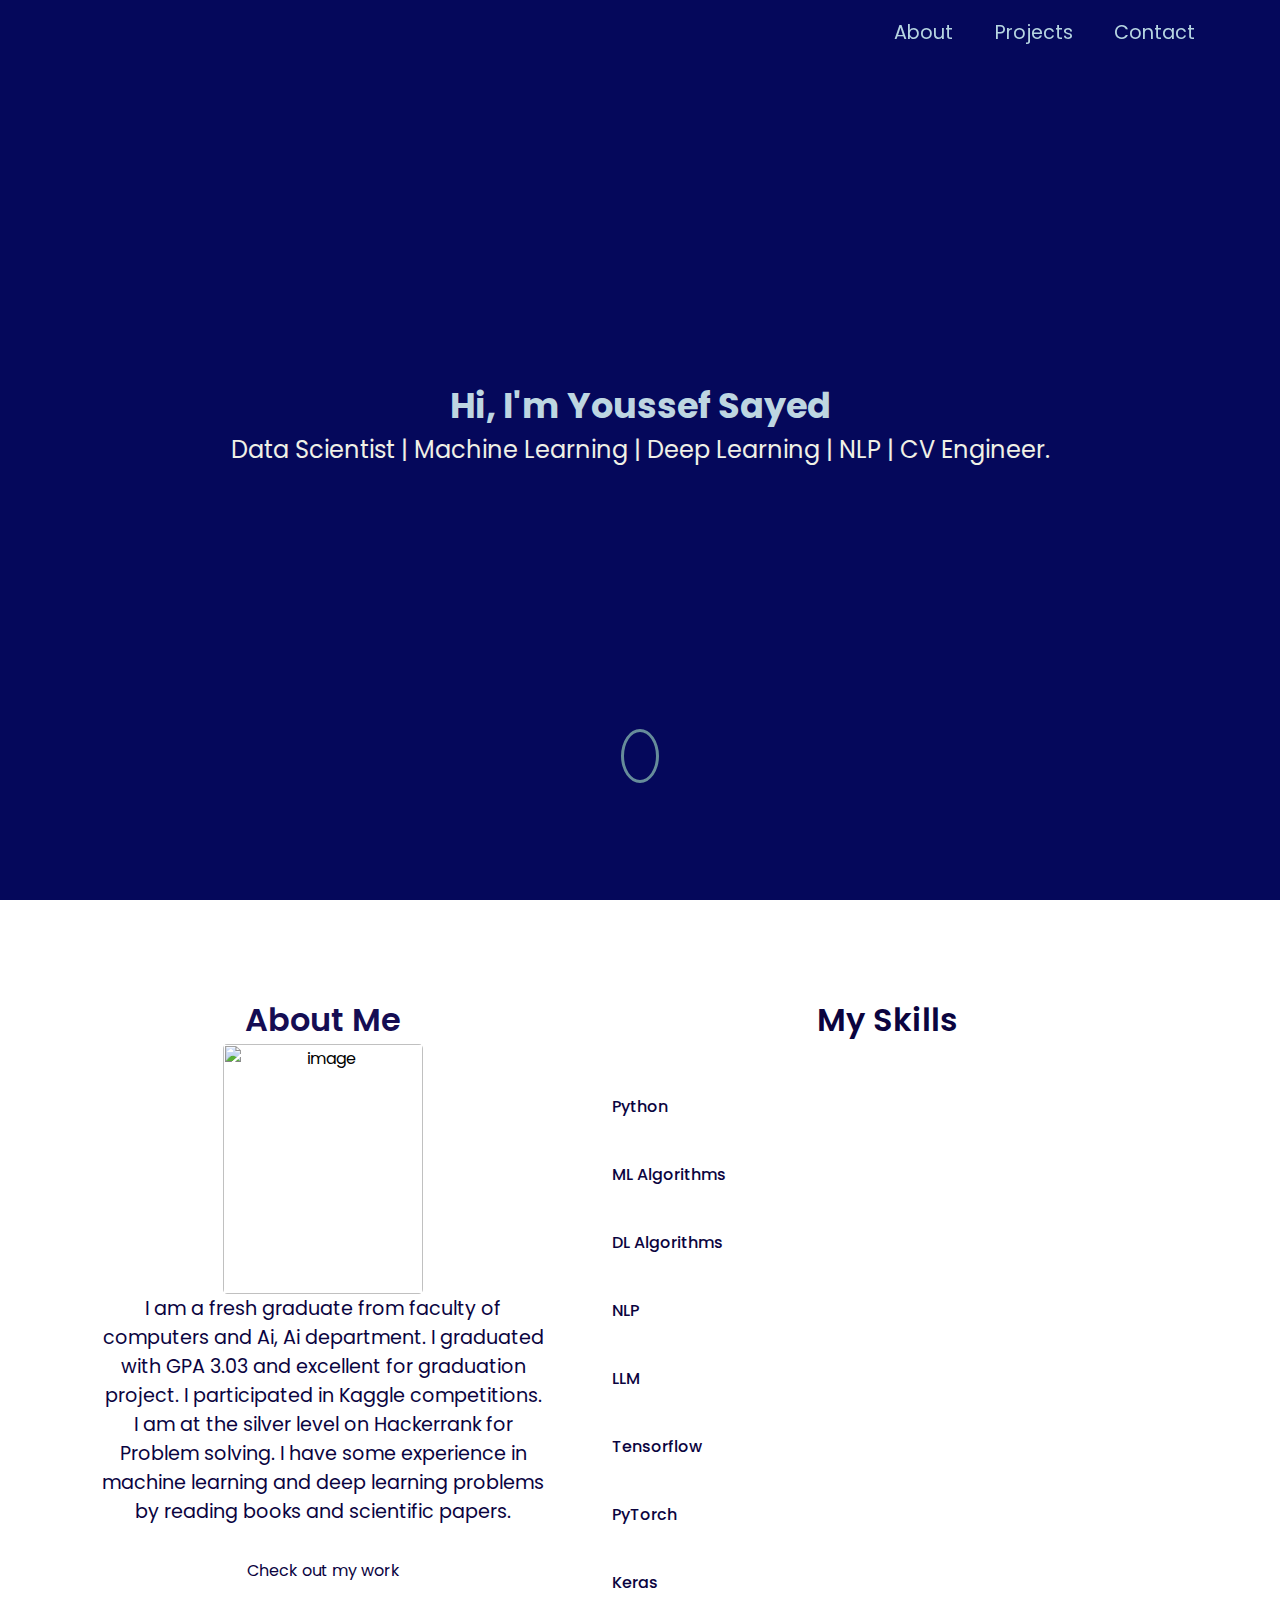
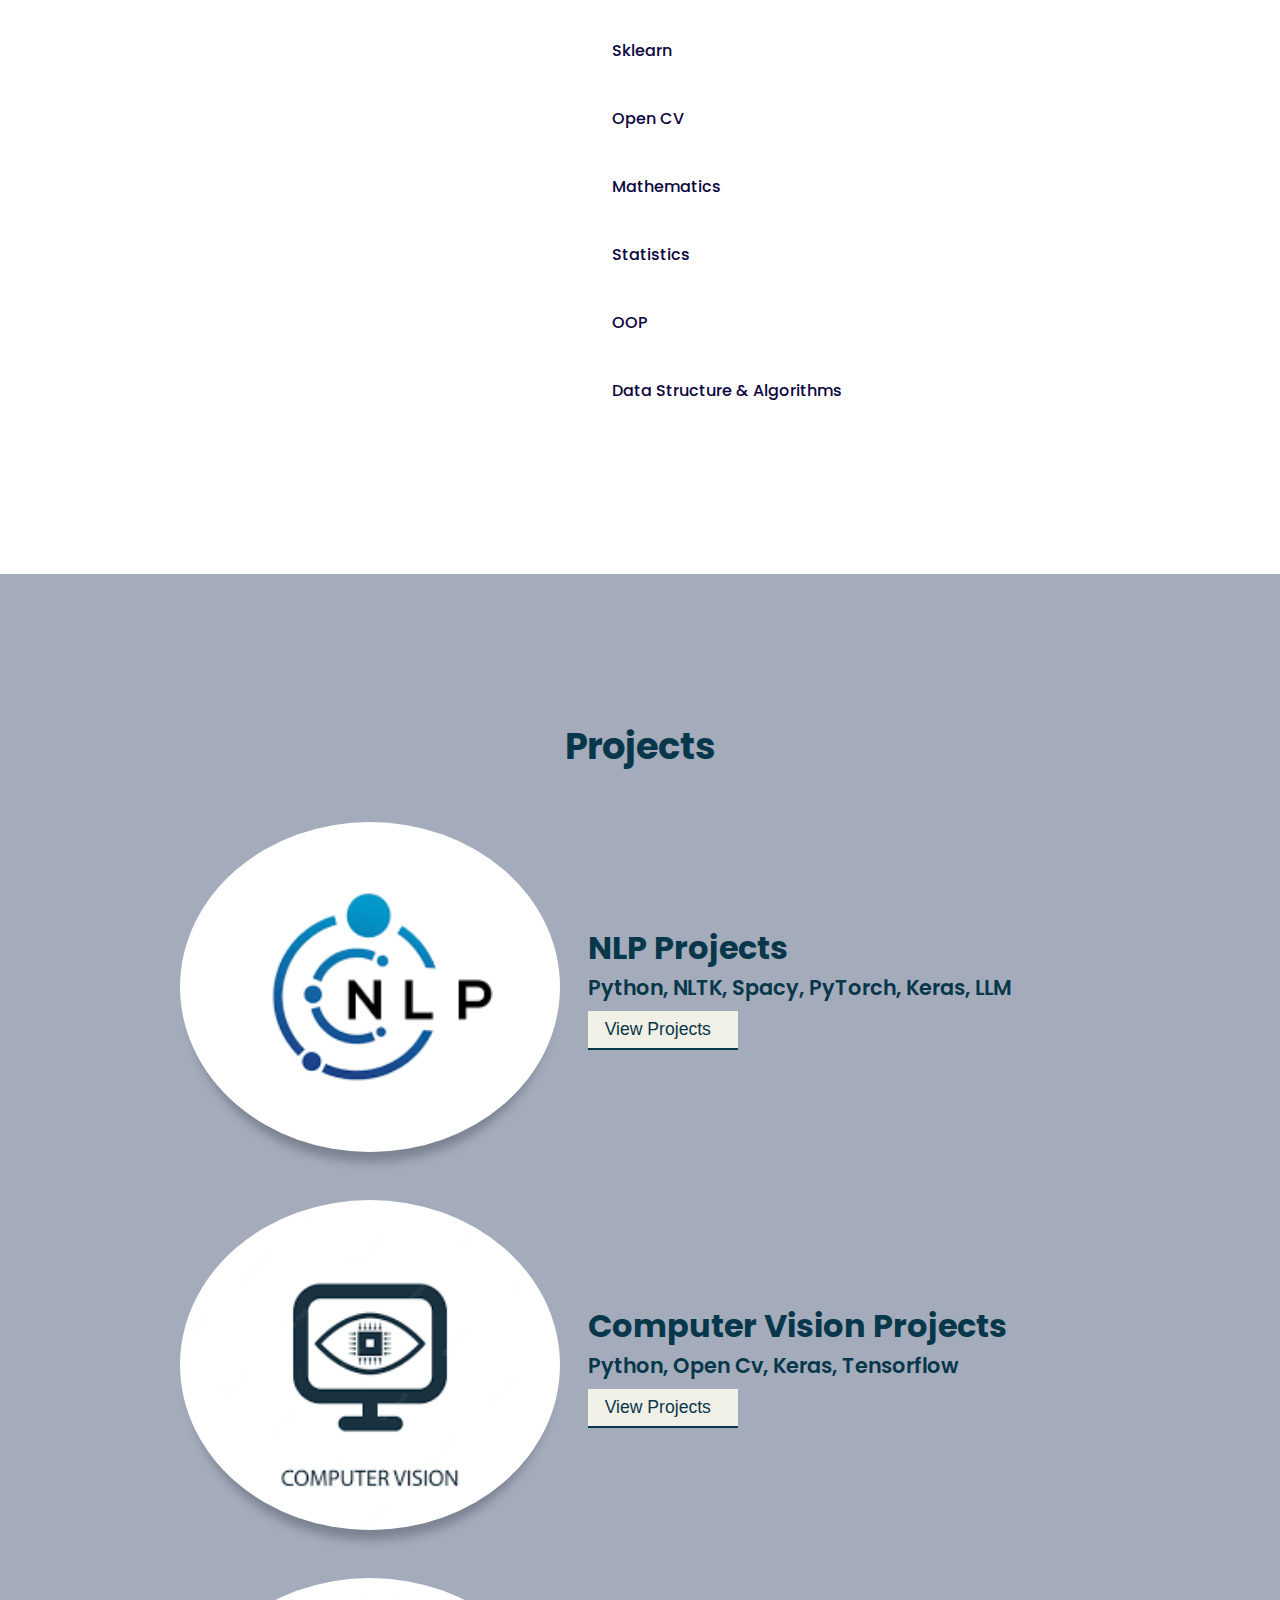
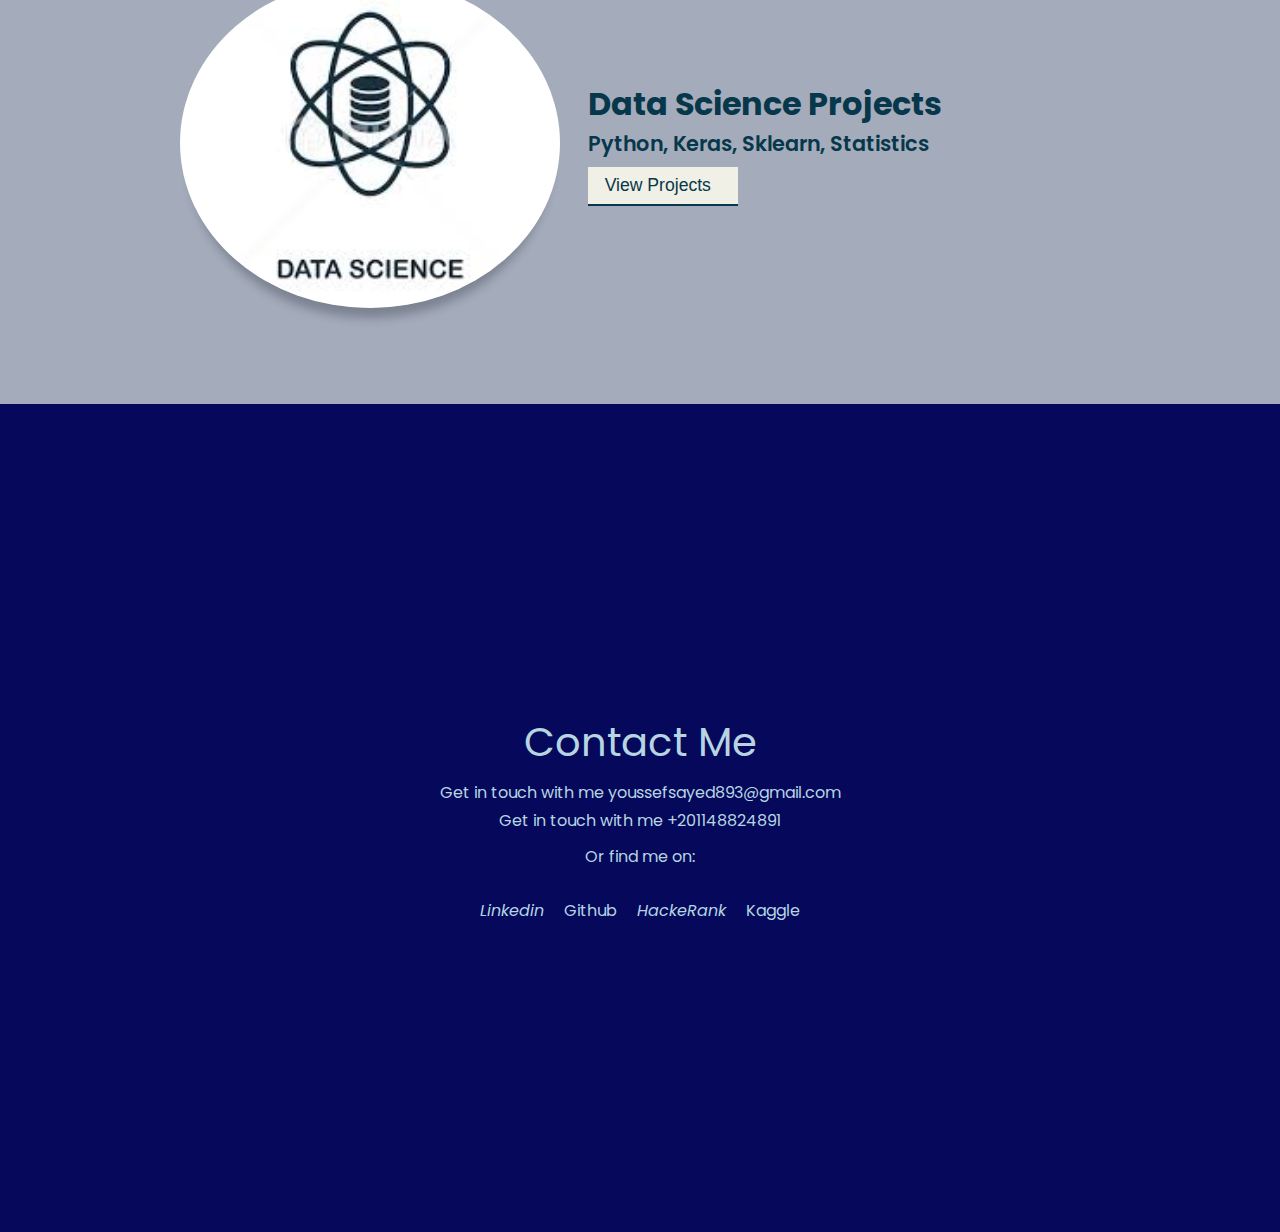
==== index.html @ 59f5ad48 "Add files via upload" ====
<html lang="en">

<head>
  <meta charset="UTF-8" />
  <meta http-equiv="X-UA-Compatible" content="IE=edge" />
  <meta name="author" content="Youssef Sayed">
  <meta name="description" content="Projects website | Web Developer | Open source Enthusiast">
  <meta name="keywords" content="Sanket, bodake, Youssef Sayed, Projects, css, javascript, software, coding, programming, web, 
  development, developer, frontend">
  <meta name="viewport" content="width=device-width, initial-scale=1.0" />
  <meta name="google-site-verification" content="IZ7Sm227j_9N0Sy_JmwOvn1_OAm_O2rHr2833ZV0Fro">
  <title>Youssef Sayed</title>
  <link rel="stylesheet" href="./style.css" />
  <script src="https://kit.fontawesome.com/66aa7c98b3.js" crossorigin="anonymous"></script>
  <link href="https://fonts.googleapis.com/css?family=Comfortaa:400,700,300|Quattrocento" rel="stylesheet">
  <link rel="shortcut icon" href="./img/fbavatar_1630400663387_6838396024049256103.png" type="image/x-icon">
  <script src="https://code.jquery.com/jquery-3.6.0.min.js"
    integrity="sha256-/xUj+3OJU5yExlq6GSYGSHk7tPXikynS7ogEvDej/m4=" crossorigin="anonymous"></script>
  <meta name="title" content="Projects Website | Youssef Sayed">
  <meta name="title" content="Projects Website | Youssef Sayed">
  <meta itemprop="description" content="Web Developer | Open source Enthusiast">
  <meta name="application-name" content="Projects Website">
  <meta property="og:site_name" content="">
  <meta property="og:type" content="website">
  <meta property="og:url" content="https://sanketbodake.ninja/">
  <meta property="og:title" content="Youssef Sayed">
  <meta property="og:description" content="Projects website | Web Developer | Open source Enthusiast">
  <meta name="url" content="https://sanketbodake.ninja/">
  <meta name="language" content="English">
  <meta property="twitter:card" content="summary_large_image">
  <meta name="twitter:url" content="https://sanketbodake.ninja/">
  <meta name="twitter:title" content="Youssef Sayed">
  <meta name="twitter:description" content="Projects website | Web Developer | Open source Enthusiast">
  <meta name="twitter:site" content="@Sanket46171296">
  <meta name="twitter:creator" content="@Sanket46171296">
  <meta name="url" content="https://sanketbodake.ninja/">
  <meta property="og:locale" content="en">
  <meta name="language" content="English">
  <meta itemprop="image" content="https://sanketbodake.ninja/myImage.jpg">
  <meta property="og:image" content="https://sanketbodake.ninja/myImage.jpg">
  <meta name="twitter:image" content="https://sanketbodake.ninja/myImage.jpg">
  <meta name="twitter:image:src" content="https://sanketbodake.ninja/myImage.jpg">
  <meta property="og:image:type" content="image/png">
  <meta property="og:image:width" content="512">
  <meta property="og:image:height" content="512">
  <meta property="twitter:image:type" content="image/png">
  <meta property="twitter:image:width" content="512">
  <meta property="twitter:image:width" content="512">
</head>

<body>
  <header class="header">
    <nav class="navbar">
      <div class="navbar-container container">
        <div>
          <h1 class="navbar-brand">Youssef Sayed</h1>
        </div>
        <ul class="menu-items">
          <li><a href="#about">About</a></li>
          <li><a href="#my-works">Projects</a></li>
          <li><a href="#contact-me">Contact</a></li>
        </ul>
      </div>
    </nav>
    <div class="home-content" id="home-page">
      <div class="name">
        <h1>Hi, I'm Youssef Sayed</h1>
        <p> Data Scientist | Machine Learning | Deep Learning | NLP | CV Engineer.</p>
      </div>
      <div class="angle-down-icon">
        <a href="#about"><i class="fas fa-angle-down"></i></a>
      </div>
    </div>
  </header>
  <section class="about-me" id="about">
    <div class="container">
      <div class="about-content">
        <div class="left-content">
          <div>
            <h1 class="about-heading">About Me</h1>
          </div>
          <img src="https://i.postimg.cc/Hx4nChpH/fbavatar-1630400663387-6838396024049256103.png" alt="image" />
          <p>
            I am a fresh graduate from faculty of computers and Ai, Ai department. I graduated with GPA 3.03 and
            excellent for graduation project.
            I participated in Kaggle competitions. I am at the silver level on Hackerrank for Problem solving. I have
            some experience in machine
            learning and deep learning problems by reading books and scientific papers.
          </p>
          <div class="work-arrow">
            <p>
              <a href="#my-works">Check out my work <i class="fas fa-arrow-down"></i></a>
            </p>
          </div>
        </div>
        <div class="skills">
          <div class="right-content">
            <div>
              <h1 class="skills-heading">My Skills</h1>
            </div>
            <div class="skills-bar">
              <div class="bar">
                <div class="info">
                  <span>Python</span>
                </div>
                <div class="progress-line"><span class="python"></span></div>
                <div class="bar">
                  <div class="info">
                    <span>ML Algorithms</span>
                  </div>
                  <div class="progress-line"><span class="ML"></span></div>
                  <div class="bar">
                    <div class="info">
                      <span>DL Algorithms</span>
                    </div>
                    <div class="progress-line"><span class="DL"></span></div>
                    <div class="bar">
                      <div class="info">
                        <span>NLP</span>
                      </div>
                      <div class="progress-line"><span class="NLP"></span></div>
                      <div class="bar">
                        <div class="info">
                          <span>LLM</span>
                        </div>
                        <div class="progress-line"><span class="LLM"></span></div>
                        <div class="bar">
                          <div class="info">
                            <span>Tensorflow</span>
                          </div>
                          <div class="progress-line"><span class="Tensorflow"></span></div>

                          <div class="bar">
                            <div class="info">
                              <span>PyTorch</span>
                            </div>
                            <div class="progress-line"><span class="PyTorch"></span></div>

                            <div class="bar">
                              <div class="info">
                                <span>Keras</span>
                              </div>
                              <div class="progress-line"><span class="Keras"></span></div>

                              <div class="bar">
                                <div class="info">
                                  <span>Sklearn</span>
                                </div>
                                <div class="progress-line"><span class="Sklearn"></span></div>

                                <div class="bar">
                                  <div class="info">
                                    <span>Open CV</span>
                                  </div>
                                  <div class="progress-line"><span class="cv"></span></div>

                                  <div class="bar">
                                    <div class="info">
                                      <span>Mathematics</span>
                                    </div>
                                    <div class="progress-line"><span class="math"></span></div>

                                    <div class="bar">
                                      <div class="info">
                                        <span>Statistics</span>
                                      </div>
                                      <div class="progress-line"><span class="stat"></span></div>

                                      <div class="bar">
                                        <div class="info">
                                          <span>OOP</span>
                                        </div>
                                        <div class="progress-line"><span class="oop"></span></div>

                                        <div class="bar">
                                          <div class="info">
                                            <span>Data Structure & Algorithms</span>
                                          </div>
                                          <div class="progress-line"><span class="ds"></span></div>
                                        </div>
                                      </div>
                                    </div>
                                  </div>
                                </div>
                              </div>
                              <div class="work-arrow-2">
                                <p>
                                  <a href="#my-works">Check out my work <i class="fas fa-arrow-down"></i></a>
                                </p>
                              </div>
                            </div>
                          </div>
                        </div>
                      </div>
  </section>
  <section id="my-works">
    <div class="Projects">
      <div class="proj-heading">
        <h1>Projects</h1>
      </div>
      <div class="Projects-content container">
        <div class="proj-1">
          <img src="assests/nlp.png">
          <div class="proj1-details">

            <h2>NLP Projects</h2>
            <p>Python, NLTK, Spacy, PyTorch, Keras, LLM</p>
            <button><a href="nlp.html" target="blank">View Projects <i class="fas fa-external-link-alt"></i></a>
            </button>
            <!--<button><a href="https://fervent-lamarr-2bc6cf.netlify.app/" target="blank">Try it Live <i
                  class="fas fa-external-link-alt"></i></a>
            </button>-->
          </div>
        </div>


        <div class="proj-2">
          <img src="assests/cv.png">
          <div class="proj2-details">

            <h2>Computer Vision Projects</h2>
            <p>Python, Open Cv, Keras, Tensorflow</p>
            <button><a href="cv.html" target="blank">View Projects <i class="fas fa-external-link-alt"></i></a>
            </button>

          </div>
        </div>

        <div class="proj-3">
          <img src="assests/ds.jpeg">
          <div class="proj3-details">

            <h2>Data Science Projects</h2>
            <p>Python, Keras, Sklearn, Statistics</p>
            <button><a href="ds.html" target="blank">View Projects <i class="fas fa-external-link-alt"></i></a>
            </button>

          </div>

        </div>
  </section>
  <div class="contact" id="contact-me">
    <div class="container">
      <div class="contact-content">
        <h2>Contact Me</h2>
        <p class="mail">
          Get in touch with me <i class="fas fa-arrow-right"></i> youssefsayed893@gmail.com
        </p>
        <p class="mail">
          Get in touch with me <i class="fas fa-arrow-right"></i> +201148824891
        </p>
        <p class="links">Or find me on:</p>
        <a href="https://www.linkedin.com/in/youssef-sayed-207701185/" target="blank"><i class="fab fa-linkedin">
            Linkedin</i></a>
        <a href="https://github.com/youssef893" target="blank"><i class="fab fa-github"></i> Github</a>
        <a href="https://www.hackerrank.com/youssefsayed8931" target="blank"><i class="fab fa-hackerrank">
            HackeRank</i></a>
        <a href="https://www.kaggle.com/youssefsayed" target="blank"><i class="fab fa-kaggle"></i> Kaggle</a>
      </div>
    </div>
  </div>
  <script type="text/javascript">
    $(document).ready(function () {
      $(window).scroll(function () {
        // checks if window is scrolled more than 500px, adds/removes solid class
        if ($(this).scrollTop() > 550) {
          $('.navbar').addClass('solid');
          $('.back-to-top').addClass('visible');
        } else {
          $('.navbar').removeClass('solid');
          $('.back-to-top').removeClass('visible');
        }

      });
    });
  </script>
  <script src="https://ajax.googleapis.com/ajax/libs/jquery/3.3.1/jquery.min.js"></script>
  <script>
    $(document).ready(function () {
      // Add smooth scrolling to all links
      $("a").on('click', function (event) {

        // Make sure this.hash has a value before overriding default behavior
        if (this.hash !== "") {
          // Prevent default anchor click behavior
          event.preventDefault();

          // Store hash
          var hash = this.hash;

          // Using jQuery's animate() method to add smooth page scroll
          // The optional number (800) specifies the number of milliseconds it takes to scroll to the specified area
          $('html, body').animate({
            scrollTop: $(hash).offset().top
          }, 800, function () {

            // Add hash (#) to URL when done scrolling (default click behavior)
            window.location.hash = hash;
          });
        } // End if
      });
    });
  </script>
</body>

</html>
---- style.css ----
@import url("https://fonts.googleapis.com/css2?family=Poppins:ital,wght@0,100;0,200;0,300;0,400;0,500;0,600;0,700;0,800;0,900;1,100;1,200;1,300;1,400;1,500;1,600;1,700;1,800;1,900&display=swap");

* {
  margin: 0;
  padding: 0;
  box-sizing: border-box;
}

body {
  font-family: "Poppins", sans-serif;
}

header {
  background-color: #05085b;
  height: 100vh;
}

.container {
  max-width: 1200px;
  width: 90%;
  margin: auto;
}

/* ////........Navbar.......//// */

.navbar {
  position: fixed;
  width: 100%;
  z-index: 500;
}

.navbar-container {
  display: flex;
  justify-content: space-between;
  align-items: center;
  height: 64px;
}

.menu-items {
  display: flex;
}

.menu-items li {
  list-style: none;
  padding: 1rem;
}

.menu-items a {
  text-decoration: none;
  color: #b6d5e1;
  font-size: 1.2rem;
  padding: 0.3rem;
}

.menu-items a:hover {
  border-bottom: 2px solid #f0f0e6;
}

.navbar .logo {
  order: 1;
  color: #f0f0e6;
  font-size: 2rem;
}

/* ////........Home Content........//// */

.home-content .name {
  position: absolute;
  top: 47%;
  left: 50%;
  transform: translate(-50%, -50%);
  color: #bed6e1;
  width: 100%;
  text-align: center;
}

.home-content .name h1 {
  font-size: 2.2rem;
  text-align: center;
}

.home-content .name p {
  color: #f0f0e6;
  font-size: 1.5rem;
}

.angle-down-icon {
  position: absolute;
  bottom: 10%;
  left: 50%;
  transform: translate(-50%, -50%);
  font-size: 2rem;
  border: 3px solid #668c9a;
  border-radius: 50%;
}

.angle-down-icon a {
  text-decoration: none;
  color: #668c9a;
  padding: 1rem;
}

/* ////........About Me........//// */

.about-me {
  background-color: #ffffff;
  padding: 6rem 0;
}

.about-me .about-heading {
  color: #150d53;
  font-size: 2rem;
  font-weight: 600;
  text-align: center;
}

.about-content img {
  height: 250px;
  width: 200px;
  object-fit: cover;
  border-radius: 2%;
}

.about-content p {
  font-size: 1.2rem;
  color: #0b043f;
  padding: 0 2.3rem;
  text-align: center;
}

.skills .skills-heading {
  font-size: 2rem;
  font-weight: 600;
  color: #0b043f;
  text-align: center;
}

.about-me .about-content {
  display: flex;
  flex-wrap: wrap;
}

.about-content .left-content {
  flex-basis: 45%;
  text-align: center;
}

.about-content .right-content {
  flex-basis: 45%;
}

/* ///.....Skill Bar....../// */

.skills-bar {
  padding: 25px 30px;
}

.skills-bar .bar {
  margin: 25px 0;
}

.skills-bar .bar .info span {
  font-size: 1rem;
  font-weight: 500;
}

.skills-bar .bar .info {
  margin-bottom: 8px;
  color: #0b043f;
}

.skills-bar .bar .progress-line {
  position: relative;
  height: 10px;
  width: 550px;
  background: #f0f0f0;
  border-radius: 10px;
  transform: scaleX(0);
  transform-origin: left;
  animation: animate 1s cubic-bezier(1, 0, 0.5, 1) forwards;
}

.bar .progress-line span {
  position: absolute;
  background: #03332b;
  height: 100%;
  border-radius: 10px;
  transform: scaleX(0);
  transform-origin: left;
  animation: animate 1s 1s cubic-bezier(1, 0, 0.5, 1) forwards;
}

@keyframes animate {
  100% {
    transform: scaleX(1);
  }
}

.progress-line .python {
  width: 98%;
}
.progress-line .ML {
  width: 90%;
}
.progress-line .DL {
  width: 90%;
}
.progress-line .NLP {
  width: 90%;
}
.progress-line .LLM {
  width: 85%;
}
.progress-line .TensorFlow {
  width: 90%;
}
.progress-line .PyTorch {
  width: 80%;
}
.progress-line .Keras {
  width: 95%;
}
.progress-line .Sklearn {
  width: 90%;
}
.progress-line .cv {
  width: 80%;
}
.progress-line .math {
  width: 85%;
}
.progress-line .stat {
  width: 70%;
}
.progress-line .oop {
  width: 70%;
}
.progress-line .ds {
  width: 70%;
}


.bar .progress-line span::before {
  position: absolute;
  content: "";
  height: 0;
  right: 0;
  top: -12px;
  width: 0;
  border: 7px solid transparent;
  border-bottom-width: 0px;
  border-right-width: 0px;
  border-top-style: #f0f0f0;
  border-top-color: #f0f0f0;
}

.bar .progress-line span::after {
  position: absolute;
  right: 0;
  top: -28px;
  color: #07374a;
  font-size: 12px;
  font-weight: 700;
  background: #f0f0f0;
  padding: 1px 8px;
  border-radius: 3px;
}

.progress-line .python::after {
  content: "98%";
}
.progress-line .ML::after {
  content: "90%";
}
.progress-line .DL::after {
  content: "90%";
}
.progress-line .NLP::after {
  content: "90%";
}
.progress-line .LLM::after {
  content: "85%";
}
.progress-line .TensorFlow::after {
  content: "90%";
}
.progress-line .PyTorch::after {
  content: "80%";
}
.progress-line .Keras::after {
  content: "95%";
}
.progress-line .Sklearn::after {
  content: "90%";
}
.progress-line .cv::after {
  content: "80%";
}
.progress-line .math::after {
  content: "85%";
}
.progress-line .stat::after {
  content: "70%";
}
.progress-line .oop::after {
  content: "70%";
}
.progress-line .ds::after {
  content: "70%";
}



.navbar.solid {
  background-color: #05085b;
  transition: background-color 1s ease 0s;
  box-shadow: 0 0 4px rgb(7 55 74 / 20%);
  z-index: 500;
}

.navbar.solid .navbar-brand {
  display: inline-block;
  color: #f0f0e6;
  transition: color 1s ease 0s;
}

.navbar-brand {
  display: none;
  color: #f0f0e6;
  font-weight: 400;
}

.work-arrow {
  margin: 2rem 0;
}

.work-arrow a {
  font-size: 1rem;
  text-decoration: none;
  color: #0b043f;
}

.work-arrow-2 {
  margin: 2rem 0;
}

.work-arrow-2 a {
  font-size: 1rem;
  text-decoration: none;
  color: #25b79f;
  display: none;
}

/* ////.....Projects......///// */

.Projects {
  background: #a4abbb;
  padding: 6rem 0;
}

.proj-heading h1{
  text-align: center;
  color: #07374a;
  font-size: 2.3rem;
  font-weight: 700;
  margin: 3rem 0;
  
}

.proj-1{
  display: flex;
  justify-content: center;
  align-items: center;
}

.proj-1 img{
  height: 330px;
  width: 380px;
  object-fit: cover;
  border-radius: 50%;
  box-shadow: 0 20px 10px -10px rgb(37 41 52 / 31%);
  margin-right: 1.7rem;
}

.proj-1 .proj1-details{
  width: 32rem;
}

.proj-1 .proj1-details i{
  font-size: 1.5rem;
  color: #07374a;
}

.proj-1 .proj1-details h2{
  font-size: 2rem;
  color: #07374a;
}

.proj-1 .proj1-details p{
  font-size: 1.3rem;
  color: #07374a;
  font-weight: 600;
}

.proj-1 .proj1-details button{
  background: #f0f0e6;
  padding: 0.5rem;
  margin-top: 0.5rem;
  width: 150px;
  border: none;
  border-bottom: 2px solid #07374a;
}

.proj-1 .proj1-details button a{
  text-decoration: none; 
  color: #07374a;
  font-size: 1.1rem;
  transition: 0.2s ease-in-out;
  text-align: center;
  transition: 0.3s ease-in-out;
}

.proj-1 .proj1-details button .fas{
  font-size: 0.7rem;
  padding: 0.3rem;
  transition: 0.2s ease-in-out;
}

.proj-1 .proj1-details button:hover {
  background: #07374a;
}
  
.proj-1 .proj1-details button:hover a,
.proj-1 .proj1-details button:hover .fas {
  color: #f0f0e6;
}

/* ////.....proj2.....//// */

.proj-2{
  display: flex;
  justify-content: center;
  align-items: center;
  margin-top: 3rem;

}

.proj-2 img{
  height: 330px;
  width: 380px;
  object-fit: cover;
  border-radius: 50%;
  box-shadow: 0 20px 10px -10px rgb(37 41 52 / 31%);
  margin-right: 1.7rem;
}

.proj-2 .proj2-details{
  width: 32rem;
}

.proj-2 .proj2-details i{
  font-size: 1.5rem;
  color: #07374a;
}

.proj-2 .proj2-details h2{
  font-size: 2rem;
  color: #07374a;
}

.proj-2 .proj2-details p{
  font-size: 1.3rem;
  color: #07374a;
  font-weight: 600;
}

.proj-2 .proj2-details button{
  background: #f0f0e6;
  padding: 0.5rem;
  margin-top: 0.5rem;
  width: 150px;
  border: none;
  border-bottom: 2px solid #07374a;
}

.proj-2 .proj2-details button a{
  text-decoration: none; 
  color: #07374a;
  font-size: 1.1rem;
  transition: 0.2s ease-in-out;
  text-align: center;
  transition: 0.3s ease-in-out;
}

.proj-2 .proj2-details button .fas{
  font-size: 0.7rem;
  padding: 0.3rem;
  transition: 0.2s ease-in-out;
}

.proj-2 .proj2-details button:hover {
  background: #07374a;
}
  
.proj-2 .proj2-details button:hover a,
.proj-2 .proj2-details button:hover .fas {
  color: #f0f0e6;
}

/* ////.....proj3.....//// */

.proj-3{
  display: flex;
  justify-content: center;
  align-items: center;
  margin-top: 3rem;
}

.proj-3 img{
  height: 330px;
  width: 380px;
  object-fit: cover;
  border-radius: 50%;
  box-shadow: 0 20px 10px -10px rgb(37 41 52 / 31%);
  margin-right: 1.7rem;
}

.proj-3 .proj3-details{
  width: 32rem;
}

.proj-3 .proj3-details i{
  font-size: 1.5rem;
  color: #07374a;
}

.proj-3 .proj3-details h2{
  font-size: 2rem;
  color: #07374a;
}

.proj-3 .proj3-details p{
  font-size: 1.3rem;
  color: #07374a;
  font-weight: 600;
}

.proj-3 .proj3-details button{
  background: #f0f0e6;
  padding: 0.5rem;
  margin-top: 0.5rem;
  width: 150px;
  border: none;
  border-bottom: 2px solid #07374a;
}

.proj-3 .proj3-details button a{
  text-decoration: none; 
  color: #07374a;
  font-size: 1.1rem;
  transition: 0.2s ease-in-out;
  text-align: center;
  transition: 0.3s ease-in-out;
}

.proj-3 .proj3-details button .fas{
  font-size: 0.7rem;
  padding: 0.3rem;
  transition: 0.2s ease-in-out;
}

.proj-3 .proj3-details button:hover {
  background: #07374a;
}
  
.proj-3 .proj3-details button:hover a,
.proj-3 .proj3-details button:hover .fas {
  color: #f0f0e6;
}

.more-work {
  text-align: center;
  margin: 3rem 0 1rem 0;
}

.more-work p {
  font-size: 1.6rem;
  color: #07374a;
  font-weight: 500;
}

.more-work a {
  text-decoration: none;
  color: #f0f0e6;
  font-size: 1.3rem;
}

.more-work a:hover {
  border-bottom: 2px solid #f0f0e6;
}

/* ////......Contact......///// */

.contact {
  background: #05085b;
  position: relative;
  height: 92vh;
}

.contact-content {
  position: absolute;
  top: 50%;
  left: 50%;
  transform: translate(-50%, -50%);
  text-align: center;
}

.contact-content h2 {
  font-size: 2.5rem;
  font-weight: 400;
  color: #b6d5e1;
  padding-bottom: 0.5rem;
}

.contact-content .mail {
  color: #b6d5e1;
  padding-bottom: 0.2rem;
  font-size: 1rem;
}

.contact-content .links {
  color: #b6d5e1;
  padding: 0.5rem;
  padding-bottom: 1.8rem;
  font-size: 1rem;
}

.contact-content a {
  text-decoration: none;
  color: #b6d5e1;
  padding: 0.5rem;
  transition: 0.3s ease-in-out;
}

.contact-content a:hover{
  color: #f0f0e6;
}

/* ////......Media query......//// */

@media (max-width: 500px) {
  html {
    font-size: 60%;
  }

  .about-content .left-content {
    flex-basis: 100%;
    text-align: center;
  }

  .about-content .right-content {
    flex-basis: 100%;
  }

  .skills {
    width: 100%;
  }

  .skills-bar .bar .progress-line {
    width: 100%;
  }

  .work-arrow {
    display: none;
  }

  .right-content h1 {
    margin-top: 3.2rem;
  }

  .proj-1{
    display: flex;
    justify-content: center;
    flex-direction: column;
  }

  .proj-1 img {
    height: 230px;
    width: 290px;
    margin-bottom: 0.5rem;
  }
  
  .proj-3{
    display: flex;
    justify-content: center;
    flex-direction: column;
  }

  .proj-3 img {
    height: 250px;
    width: 290px;
    margin-bottom: 0.5rem;
  }

  .work-arrow-2 a {
    font-size: 1.3rem;
    text-decoration: none;
    color: #25b79f;
    display: block;
    text-align: center;
  }

  .contact-content {
    width: 100%;
  }
}

@media (min-width: 501px) and (max-width: 768px) {
  html {
    font-size: 65%;
  }

  .about-content .left-content {
    flex-basis: 100%;
    text-align: center;
  }

  .about-content .right-content {
    flex-basis: 100%;
  }

  .skills {
    width: 100%;
  }

  .skills-bar .bar .progress-line {
    width: 100%;
  }

  .work-arrow {
    display: none;
  }

  .right-content h1 {
    margin-top: 3.2rem;
  }

  .proj-1{
    display: flex;
    justify-content: center;
    flex-direction: column;
  }

  .proj-1 img {
    height: 240px;
    width: 290px;
    margin-bottom: 0.5rem;
  }
  
  .proj-3{
    display: flex;
    justify-content: center;
    flex-direction: column;
  }

  .proj-3 img {
    height: 240px;
    width: 290px;
    margin-bottom: 0.5rem;
  }

  .work-arrow-2 a {
    font-size: 1.3rem;
    text-decoration: none;
    color: #25b79f;
    display: block;
    text-align: center;
  }

  .contact-content {
    width: 100%;
  }
}

@media (min-width: 769px) and (max-width: 1200px) {
  html {
    font-size: 70%;
  }

  .about-content .left-content {
    flex-basis: 100%;
    text-align: center;
  }

  .about-content .right-content {
    flex-basis: 100%;
  }

  .skills {
    width: 100%;
    display: flex;
    flex-direction: column;
    justify-content: center;
    align-items: center;
  }

  .work-arrow {
    display: none;
  }

  .left-content h1 {
    margin-top: 3.2rem;
    text-align: center;
  }

  .right-content h1 {
    margin-top: 3.2rem;
    text-align: center;
  }

  .work-arrow-2 a {
    font-size: 1.3rem;
    text-decoration: none;
    color: #25b79f;
    display: block;
    text-align: center;
  }

  .contact-content {
    width: 100%;
  }
}

@media (orientation: landscape) and (max-height: 500px) {
  .header {
    height: 90vmax;
  }
}
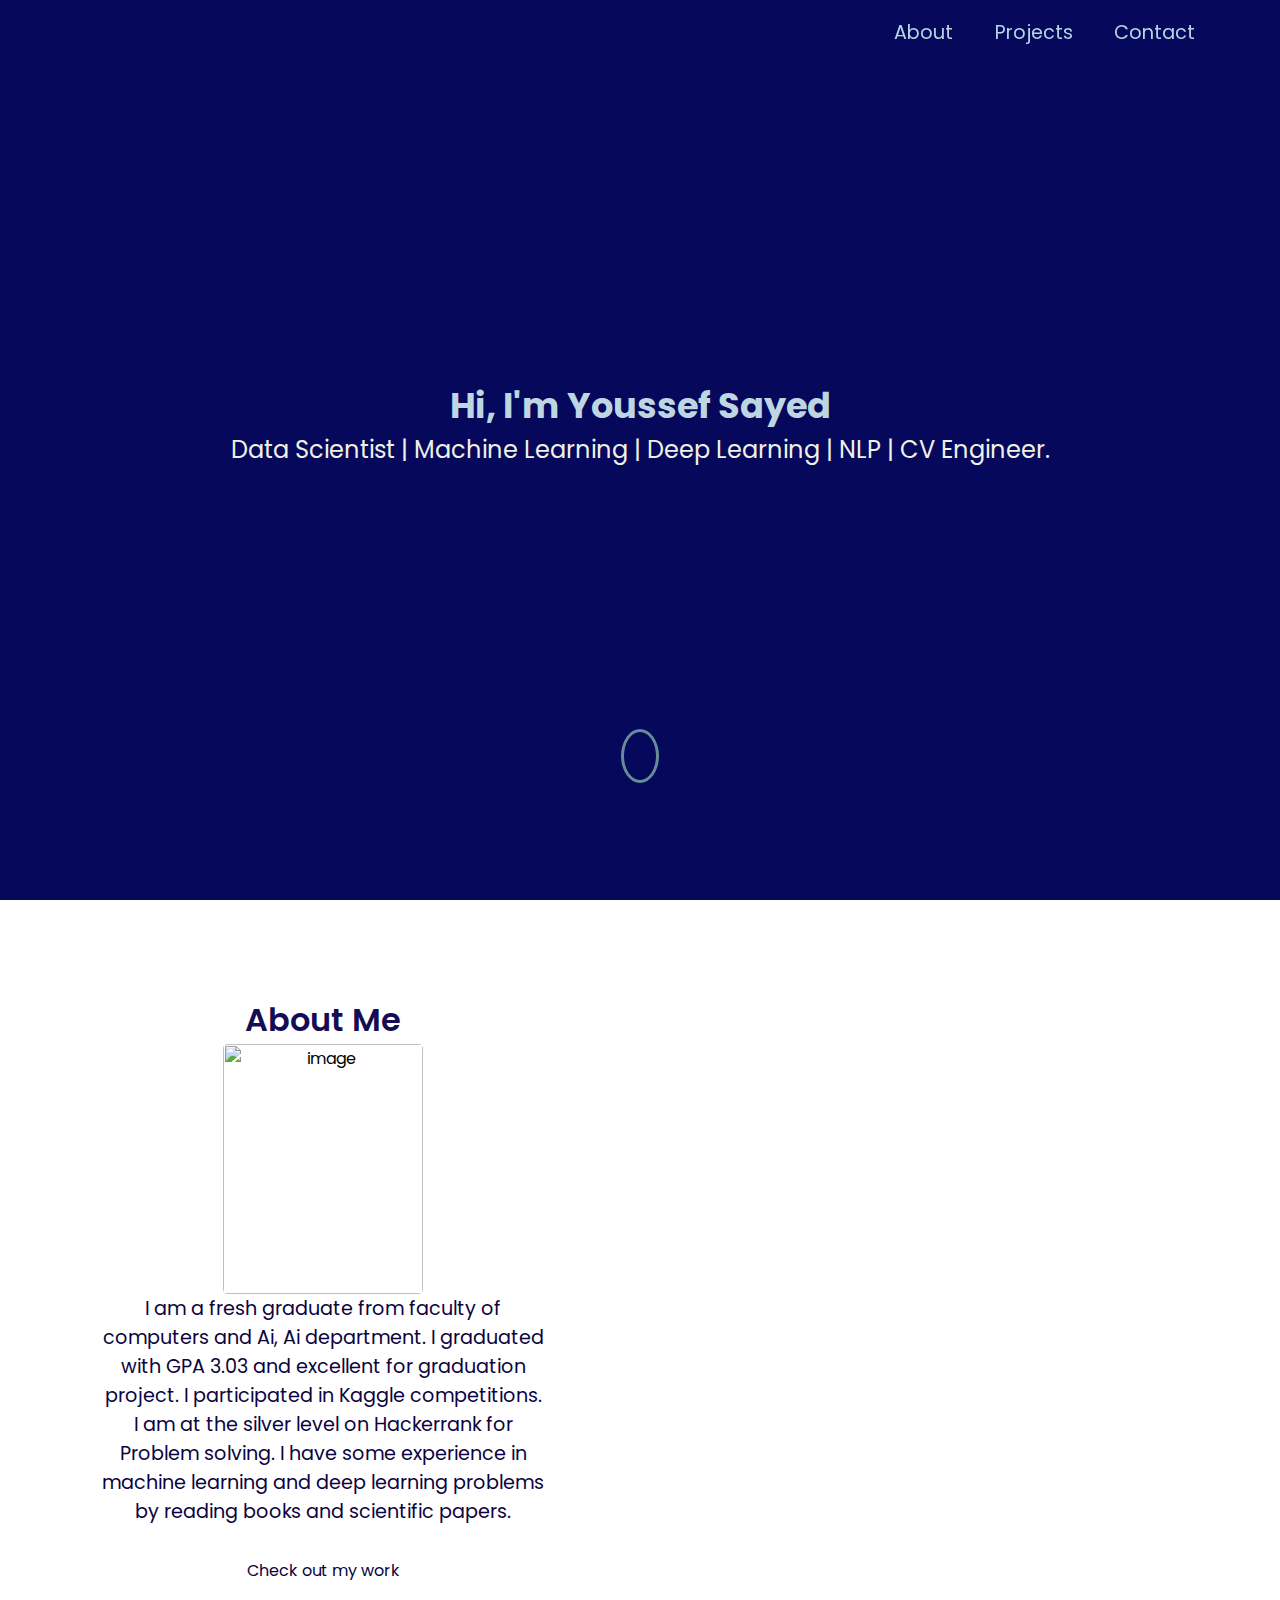
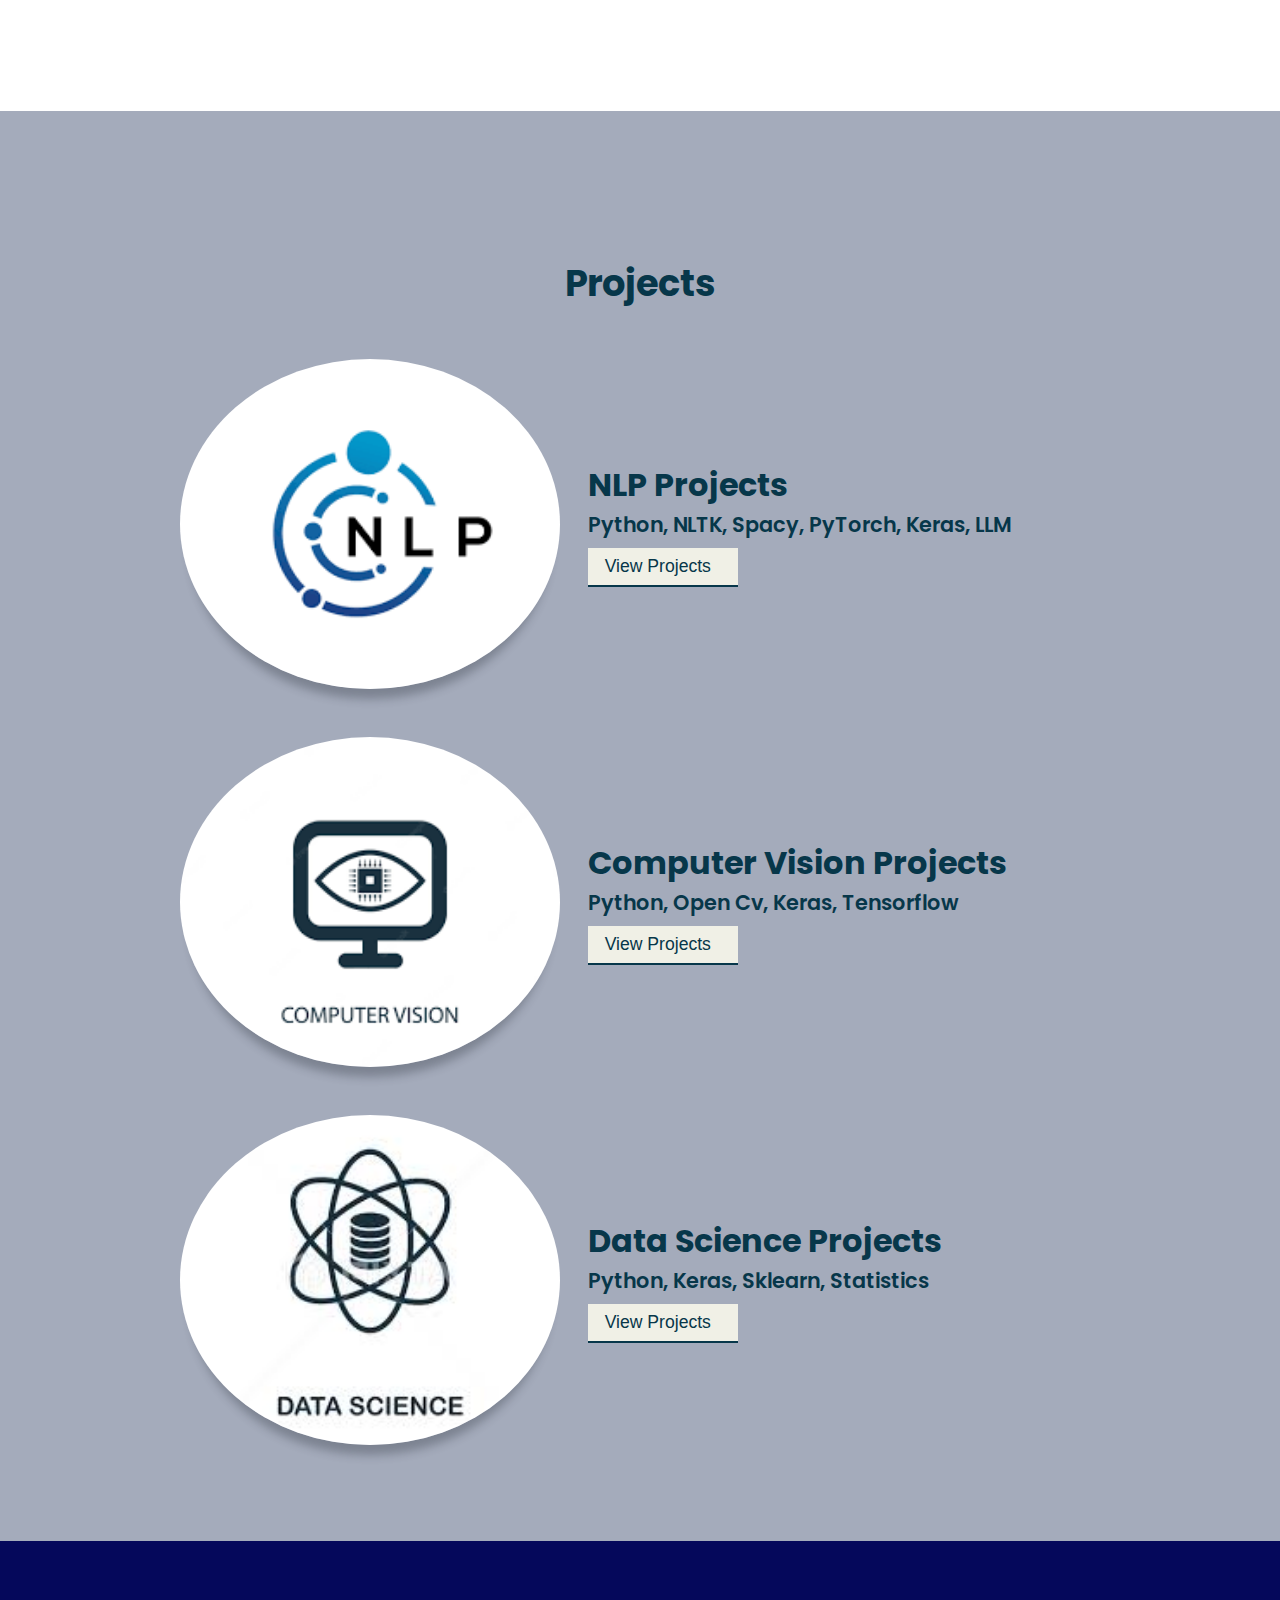
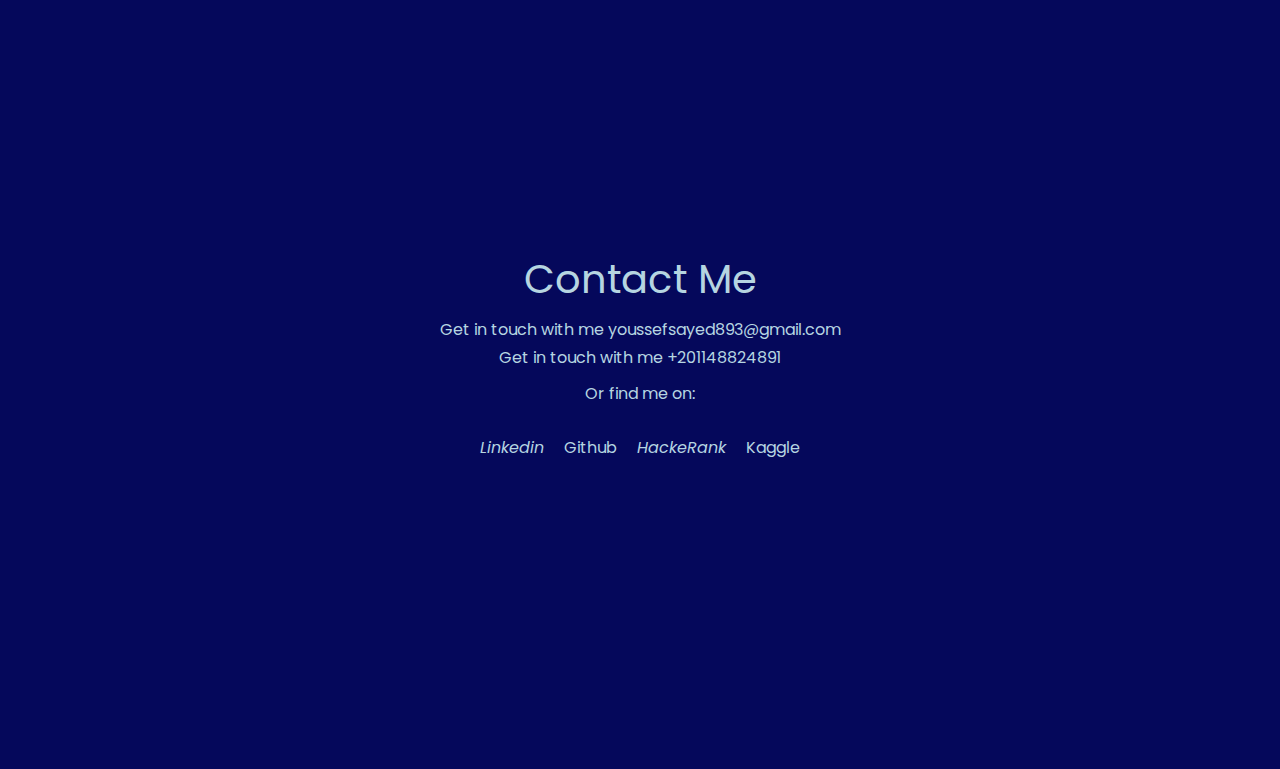
==== commit 44126b4a: "Update index.html" ====
--- a/index.html
+++ b/index.html
@@ -93,105 +93,7 @@
             </p>
           </div>
         </div>
-        <div class="skills">
-          <div class="right-content">
-            <div>
-              <h1 class="skills-heading">My Skills</h1>
-            </div>
-            <div class="skills-bar">
-              <div class="bar">
-                <div class="info">
-                  <span>Python</span>
-                </div>
-                <div class="progress-line"><span class="python"></span></div>
-                <div class="bar">
-                  <div class="info">
-                    <span>ML Algorithms</span>
-                  </div>
-                  <div class="progress-line"><span class="ML"></span></div>
-                  <div class="bar">
-                    <div class="info">
-                      <span>DL Algorithms</span>
-                    </div>
-                    <div class="progress-line"><span class="DL"></span></div>
-                    <div class="bar">
-                      <div class="info">
-                        <span>NLP</span>
-                      </div>
-                      <div class="progress-line"><span class="NLP"></span></div>
-                      <div class="bar">
-                        <div class="info">
-                          <span>LLM</span>
-                        </div>
-                        <div class="progress-line"><span class="LLM"></span></div>
-                        <div class="bar">
-                          <div class="info">
-                            <span>Tensorflow</span>
-                          </div>
-                          <div class="progress-line"><span class="Tensorflow"></span></div>
-
-                          <div class="bar">
-                            <div class="info">
-                              <span>PyTorch</span>
-                            </div>
-                            <div class="progress-line"><span class="PyTorch"></span></div>
-
-                            <div class="bar">
-                              <div class="info">
-                                <span>Keras</span>
-                              </div>
-                              <div class="progress-line"><span class="Keras"></span></div>
-
-                              <div class="bar">
-                                <div class="info">
-                                  <span>Sklearn</span>
-                                </div>
-                                <div class="progress-line"><span class="Sklearn"></span></div>
-
-                                <div class="bar">
-                                  <div class="info">
-                                    <span>Open CV</span>
-                                  </div>
-                                  <div class="progress-line"><span class="cv"></span></div>
-
-                                  <div class="bar">
-                                    <div class="info">
-                                      <span>Mathematics</span>
-                                    </div>
-                                    <div class="progress-line"><span class="math"></span></div>
-
-                                    <div class="bar">
-                                      <div class="info">
-                                        <span>Statistics</span>
-                                      </div>
-                                      <div class="progress-line"><span class="stat"></span></div>
-
-                                      <div class="bar">
-                                        <div class="info">
-                                          <span>OOP</span>
-                                        </div>
-                                        <div class="progress-line"><span class="oop"></span></div>
-
-                                        <div class="bar">
-                                          <div class="info">
-                                            <span>Data Structure & Algorithms</span>
-                                          </div>
-                                          <div class="progress-line"><span class="ds"></span></div>
-                                        </div>
-                                      </div>
-                                    </div>
-                                  </div>
-                                </div>
-                              </div>
-                              <div class="work-arrow-2">
-                                <p>
-                                  <a href="#my-works">Check out my work <i class="fas fa-arrow-down"></i></a>
-                                </p>
-                              </div>
-                            </div>
-                          </div>
-                        </div>
-                      </div>
+
   </section>
   <section id="my-works">
     <div class="Projects">
@@ -303,4 +205,4 @@
   </script>
 </body>
 
-</html>+</html>
--- a/style.css
+++ b/style.css
@@ -356,6 +356,7 @@
 .Projects {
   background: #a4abbb;
   padding: 6rem 0;
+  width: 100%;
 }
 
 .proj-heading h1{
@@ -835,4 +836,4 @@
   .header {
     height: 90vmax;
   }
-}+}
